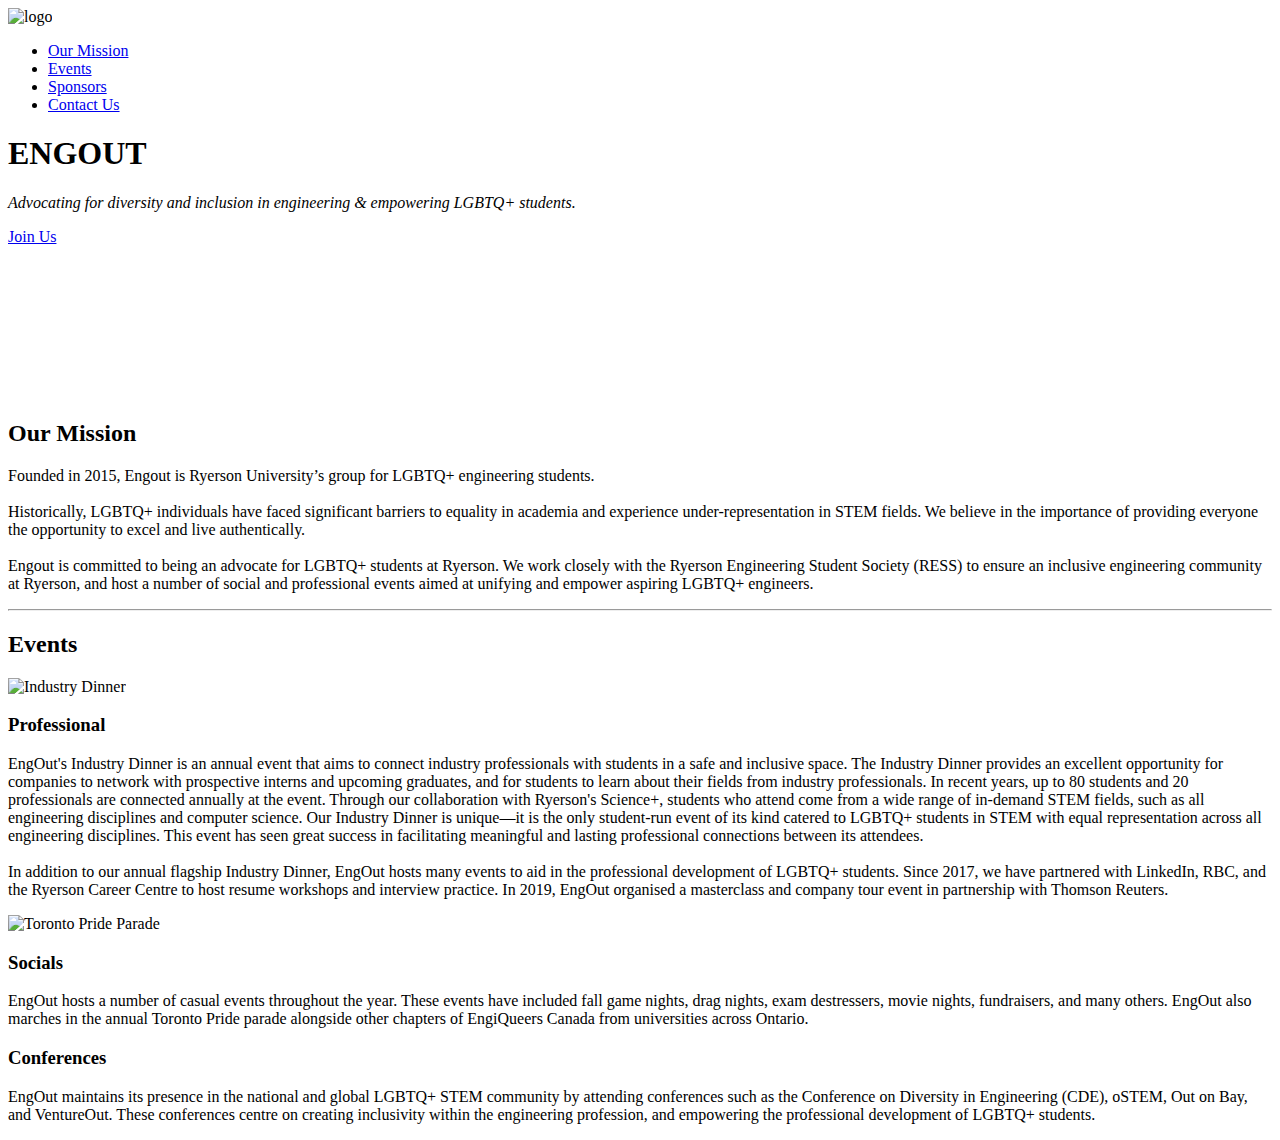
==== engout-landing-page/index.html @ dc3a777b "Create index.html" ====
<!DOCTYPE html>
<html lang="en" >
<head>
  <meta charset="UTF-8">
  <title>CodePen - EngOut Landing Page</title>
  <link rel="stylesheet" href="./style.css">

</head>
<body>
<script src="https://cdn.freecodecamp.org/testable-projects-fcc/v1/bundle.js"></script>

  <header id="header">
    <nav id="nav-bar">
      <div class="logo">
        <img id="header-img" src="https://i.imgur.com/4fTTZM6.png" alt="logo"> 
      </div>
      <ul class="nav-links">
        <li><a class="nav-link" href="#mission">Our Mission</a></li>
        <li><a class="nav-link" href="#events">Events</a></li>
        <li><a class="nav-link" href="#sponsors">Sponsors</a></li>
        <li><a class="nav-link" href="#contact">Contact Us</a></li>
      </ul>
      <div class="burger">
        <div class="line1"></div>
        <div class="line2"></div>
        <div class="line3"></div>
      </div>
      </nav>
    
    <div class="banner">
      <div class="container">
        <div class="banner-content">
          <h1>ENGOUT</h1>
          <p><i>Advocating for diversity and inclusion in engineering & empowering LGBTQ+ students.</i></p>
          <a href="https://codepen.io/macmegan/full/LYNzRZq" class="button">Join Us</a><br>
          <i class="arrow down"></i>
        </div>
      </div>
    </div>
  </header>
  
  <section id="mission">
    <iframe
        id="video"
            src="https://drive.google.com/file/d/1J0zsFl9obHoVvqSA5q90rZZh1WCJ-UEU/preview"
        frameborder="0"
        allowfullscreen
      ></iframe>
    <h2>Our Mission</h2>
    <p>Founded in 2015, Engout is Ryerson University’s group for LGBTQ+ engineering students. <br><br>

Historically, LGBTQ+ individuals have faced significant barriers to equality in academia and experience under-representation in STEM fields. We believe in the importance of providing everyone the opportunity to excel and live authentically.<br><br>

Engout is committed to being an advocate for LGBTQ+ students at Ryerson. We work closely with the Ryerson Engineering Student Society (RESS) to ensure an inclusive engineering community at Ryerson, and host a number of social and professional events aimed at unifying and empower aspiring LGBTQ+ engineers.</p>
  </section>
  <hr>
  <section id="events">
    <h2>Events</h2>
    <img class="image" src="https://i.imgur.com/bvygnhb.jpg" alt="Industry Dinner"/>
    <h3>Professional</h3>
    <p>EngOut's Industry Dinner is an annual event that aims to connect industry professionals with students in a safe and inclusive space. The Industry Dinner provides an excellent opportunity for companies to network with prospective interns and upcoming graduates, and for students to learn about their fields from industry professionals. In recent years, up to 80 students and 20 professionals are connected annually at the event. Through our collaboration with Ryerson's Science+, students who attend come from a wide range of in-demand STEM fields, such as all engineering disciplines and computer science. Our Industry Dinner is unique—it is the only student-run event of its kind catered to LGBTQ+ students in STEM with equal representation across all engineering disciplines. This event has seen great success in facilitating meaningful and lasting professional connections between its attendees.<br><br>
      In addition to our annual flagship Industry Dinner, EngOut hosts many events to aid in the professional development of LGBTQ+ students. Since 2017, we have partnered with LinkedIn, RBC, and the Ryerson Career Centre to host resume workshops and interview practice. In 2019, EngOut organised a masterclass and company tour event in partnership with Thomson Reuters.</p>
    
    <img class="image" src="https://i.imgur.com/zgqxX5i.jpg" alt="Toronto Pride Parade"/>
    <h3>Socials</h3>
    <p>EngOut hosts a number of casual events throughout the year. These events have included fall game nights, drag nights, exam destressers, movie nights, fundraisers, and many others. EngOut also marches in the annual Toronto Pride parade alongside other chapters of EngiQueers Canada from universities across Ontario.</p>
    
    <h3>Conferences</h3>
    <p>EngOut maintains its presence in
the national and global LGBTQ+ STEM
community by attending conferences
such as the Conference on Diversity in
Engineering (CDE), oSTEM, Out on Bay,
and VentureOut. These conferences
centre on creating inclusivity within the
engineering profession, and empowering
the professional development of LGBTQ+
students.</p>
    
  </section>
  
</body>
</html>
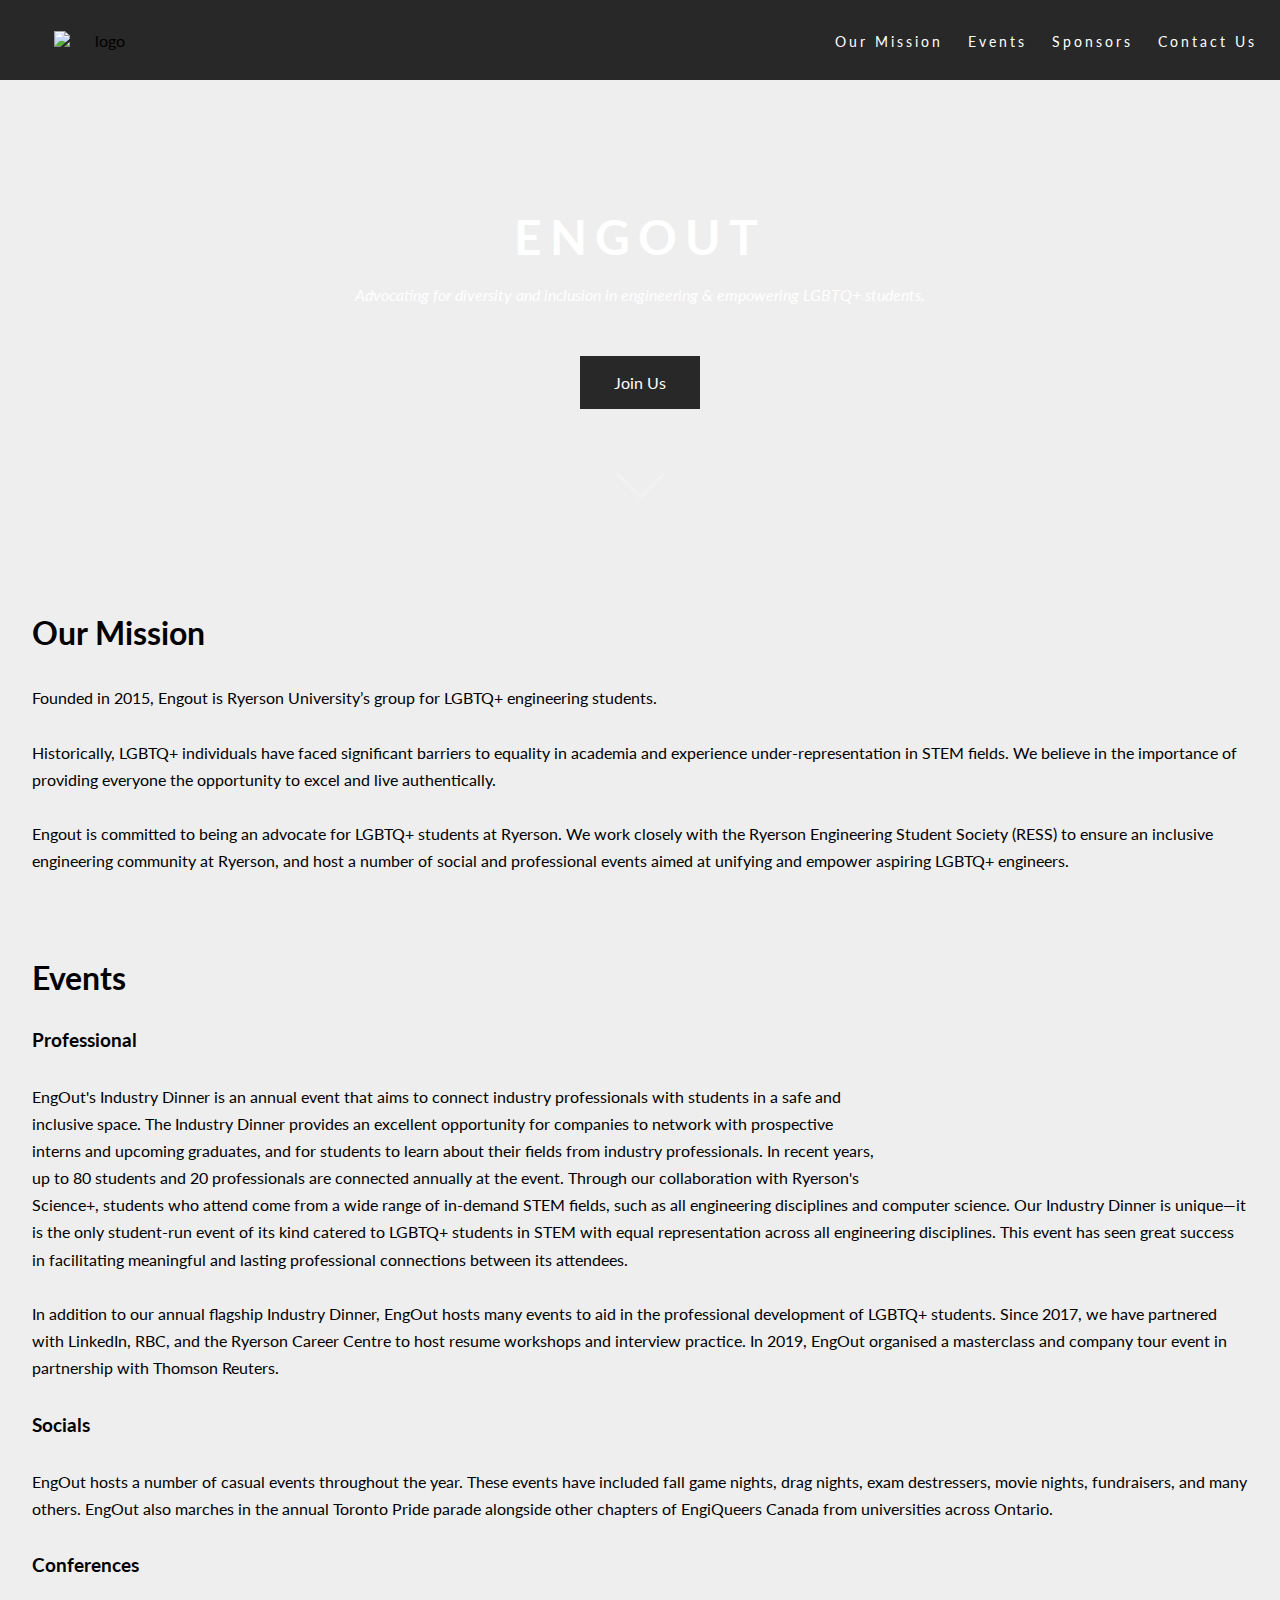
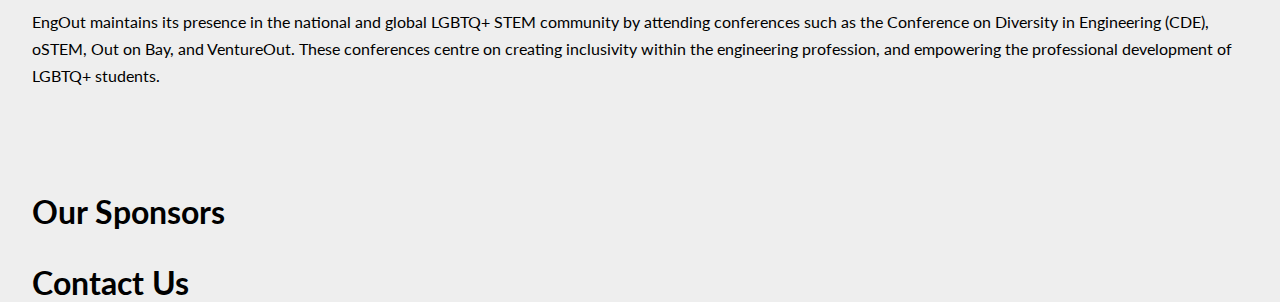
==== commit d3b6f5dc: "Update index.html" ====
--- a/engout-landing-page/index.html
+++ b/engout-landing-page/index.html
@@ -7,6 +7,7 @@
 
 </head>
 <body>
+<!-- partial:index.partial.html -->
 <script src="https://cdn.freecodecamp.org/testable-projects-fcc/v1/bundle.js"></script>
 
   <header id="header">
@@ -28,40 +29,35 @@
       </nav>
     
     <div class="banner">
-      <div class="container">
-        <div class="banner-content">
+      <div class="banner-content">
           <h1>ENGOUT</h1>
           <p><i>Advocating for diversity and inclusion in engineering & empowering LGBTQ+ students.</i></p>
           <a href="https://codepen.io/macmegan/full/LYNzRZq" class="button">Join Us</a><br>
           <i class="arrow down"></i>
         </div>
       </div>
-    </div>
   </header>
-  
+  <br><br>
   <section id="mission">
-    <iframe
-        id="video"
-            src="https://drive.google.com/file/d/1J0zsFl9obHoVvqSA5q90rZZh1WCJ-UEU/preview"
-        frameborder="0"
-        allowfullscreen
-      ></iframe>
     <h2>Our Mission</h2>
     <p>Founded in 2015, Engout is Ryerson University’s group for LGBTQ+ engineering students. <br><br>
 
 Historically, LGBTQ+ individuals have faced significant barriers to equality in academia and experience under-representation in STEM fields. We believe in the importance of providing everyone the opportunity to excel and live authentically.<br><br>
 
-Engout is committed to being an advocate for LGBTQ+ students at Ryerson. We work closely with the Ryerson Engineering Student Society (RESS) to ensure an inclusive engineering community at Ryerson, and host a number of social and professional events aimed at unifying and empower aspiring LGBTQ+ engineers.</p>
+Engout is committed to being an advocate for LGBTQ+ students at Ryerson. We work closely with the Ryerson Engineering Student Society (RESS) to ensure an inclusive engineering community at Ryerson, and host a number of social and professional events aimed at unifying and empower aspiring LGBTQ+ engineers.</p><br>
+    <iframe
+        id="video" src="https://drive.google.com/file/d/1J0zsFl9obHoVvqSA5q90rZZh1WCJ-UEU/preview"
+        frameborder="0"
+        allowfullscreen
+      ></iframe>
   </section>
-  <hr>
+
   <section id="events">
     <h2>Events</h2>
-    <img class="image" src="https://i.imgur.com/bvygnhb.jpg" alt="Industry Dinner"/>
-    <h3>Professional</h3>
-    <p>EngOut's Industry Dinner is an annual event that aims to connect industry professionals with students in a safe and inclusive space. The Industry Dinner provides an excellent opportunity for companies to network with prospective interns and upcoming graduates, and for students to learn about their fields from industry professionals. In recent years, up to 80 students and 20 professionals are connected annually at the event. Through our collaboration with Ryerson's Science+, students who attend come from a wide range of in-demand STEM fields, such as all engineering disciplines and computer science. Our Industry Dinner is unique—it is the only student-run event of its kind catered to LGBTQ+ students in STEM with equal representation across all engineering disciplines. This event has seen great success in facilitating meaningful and lasting professional connections between its attendees.<br><br>
+      <h3>Professional</h3>
+      <p>EngOut's Industry Dinner is an annual event that aims to connect industry professionals with students in a safe and inclusive space. The Industry Dinner provides an excellent opportunity for companies to network with prospective interns and upcoming graduates, and for students to learn about their fields from industry professionals. In recent years, up to 80 students and 20 professionals are connected annually at the event. Through our collaboration with Ryerson's Science+, students who attend come from a wide range of in-demand STEM fields, such as all engineering disciplines and computer science. Our Industry Dinner is unique—it is the only student-run event of its kind catered to LGBTQ+ students in STEM with equal representation across all engineering disciplines. This event has seen great success in facilitating meaningful and lasting professional connections between its attendees.<br><br>
       In addition to our annual flagship Industry Dinner, EngOut hosts many events to aid in the professional development of LGBTQ+ students. Since 2017, we have partnered with LinkedIn, RBC, and the Ryerson Career Centre to host resume workshops and interview practice. In 2019, EngOut organised a masterclass and company tour event in partnership with Thomson Reuters.</p>
     
-    <img class="image" src="https://i.imgur.com/zgqxX5i.jpg" alt="Toronto Pride Parade"/>
     <h3>Socials</h3>
     <p>EngOut hosts a number of casual events throughout the year. These events have included fall game nights, drag nights, exam destressers, movie nights, fundraisers, and many others. EngOut also marches in the annual Toronto Pride parade alongside other chapters of EngiQueers Canada from universities across Ontario.</p>
     
@@ -75,9 +71,18 @@
 centre on creating inclusivity within the
 engineering profession, and empowering
 the professional development of LGBTQ+
-students.</p>
-    
+students.</p><br><br>
   </section>
-  
+
+  <section id="sponsors">
+    <h2>Our Sponsors</h2>
+
+</section>
+
+<section id="contact">
+  <h2>Contact Us</h2>
+<!-- partial -->
+  <script  src="./script.js"></script>
+
 </body>
 </html>
--- a/engout-landing-page/style.css
+++ b/engout-landing-page/style.css
@@ -0,0 +1,213 @@
+@import url('http://fonts.googleapis.com/css?family=Lato');
+
+* {
+  margin: 0;
+  padding: 0;
+  box-sizing: border-box;
+}
+
+body {
+  background-color: #eee;
+  font-family: 'Lato', monospace;
+}
+
+.logo {
+  width: 60vw;
+  margin-left: 1.5rem;
+}
+
+@media (max-width: 650px) {
+  .logo {
+    width: 100%;
+    margin-left: 1.5rem;
+  }
+}
+
+.logo > img {
+  width: 6rem;
+  height: auto;
+  max-width: 300px;
+  display: flex;
+  justify-content: center;
+  align-items: center;
+  text-align: center;
+  margin-left: 20px;
+}
+
+nav {
+  display: flex;
+  justify-content: space-around;
+  align-items: center;
+  min-height: 5rem;
+  background-color: #282828; 
+}
+
+.nav-links {
+  display: flex;
+  justify-content: space-around;
+  width: 35%;
+}
+
+.nav-links li {
+  list-style: none;
+}
+
+.nav-links a {
+  color: white;
+  text-decoration: none;
+  letter-spacing: 3px;
+  font-size: 14px;
+}
+
+.burger {
+  display: none;
+  cursor: pointer;
+}
+
+.burger div {
+  width: 25px;
+  height: 2px;
+  background-color: white;
+  margin: 5px;
+  transition: all 0.3s ease;
+}
+
+@media screen and (max-width: 1024px) {
+  .nav-links {
+    display: flex;
+    justify-content: space-around;
+    width: 50%;
+  }
+}
+
+@media screen and (max-width: 760px) {
+  body {
+    overflow-x: hidden;
+  }
+  .nav-links {
+    position: absolute;
+    right: 0;
+    height: 92vh;
+    top: 5rem;
+    background-color: #282828; 
+    display: flex;
+    flex-direction: column;
+    align-items: center;
+    width: 50%;
+    transform: translateX(100%);
+    transition: transform 0.5s ease-in;
+  }
+  .nav-links li {
+    opacity: 0;
+  }
+  .burger {
+    display: block;
+    margin-right: 1.5rem;
+  }
+}
+
+.nav-active {
+  transform: translateX(0%)
+}
+
+@keyframes navLinkFade {
+  from {
+    opacity: 0;
+    transform: translateX(50px);
+  }
+  to {
+    opacity: 1;
+    transform: translateX(50px);
+  }
+}
+
+.toggle .line1 {
+  transform: rotate (-45deg) translate(-5px,6px);
+}
+
+.toggle .line2 {
+  opacity: 0;
+}
+
+.toggle .line3 {
+  transform: rotate (-45deg) translate(-5px,6px);  
+}
+
+.banner {
+  background: url(https://i.imgur.com/lVTGYn1.jpg);
+  width: 100%;
+  height: auto;
+  padding-bottom: 3rem;
+}
+
+.banner-content {
+  color: white;
+  text-align: center;
+  padding-top: 8rem;
+  margin: auto;
+}
+
+.banner-content h1 {
+  letter-spacing: 0.5rem;
+  font-size: 3rem;
+}
+
+.banner-content p {
+  font-size: 1rem;
+  margin-top: 1rem;
+}
+
+a.button {
+  border: none;
+  background-color: #282828;
+  color: white;
+  padding: 15px 32px;
+  text-align: center;
+  text-decoration: none;
+  display: inline-block;
+  margin-top: 1rem;
+  cursor: pointer;
+  border: 2px solid #282828;
+}
+
+a.button:hover {
+  background-color: #171616;
+}
+
+.arrow {
+  border: solid rgba(245, 244, 244, 0.7);
+  border-width: 0 3px 3px 0;
+  display: inline-block;
+  padding: 1rem;
+  margin-top: 3rem;
+  transform: rotate(45deg);
+  -webkit-transform: rotate(45deg);
+}
+
+h2 {
+  margin: 2rem auto 0 2rem;
+  font-size: 2rem;
+}
+
+h3 {
+  margin: 2rem auto 0 2rem;
+}
+
+p {
+  margin: 2rem;
+  line-height: 1.7;
+}
+
+iframe {
+  float: right;
+  padding: 2rem;
+  width: 25rem;
+  height: 15rem;
+}
+
+.image {
+  float: right;
+  height: auto;
+  max-width: 25rem;
+  padding: 2rem;
+}
